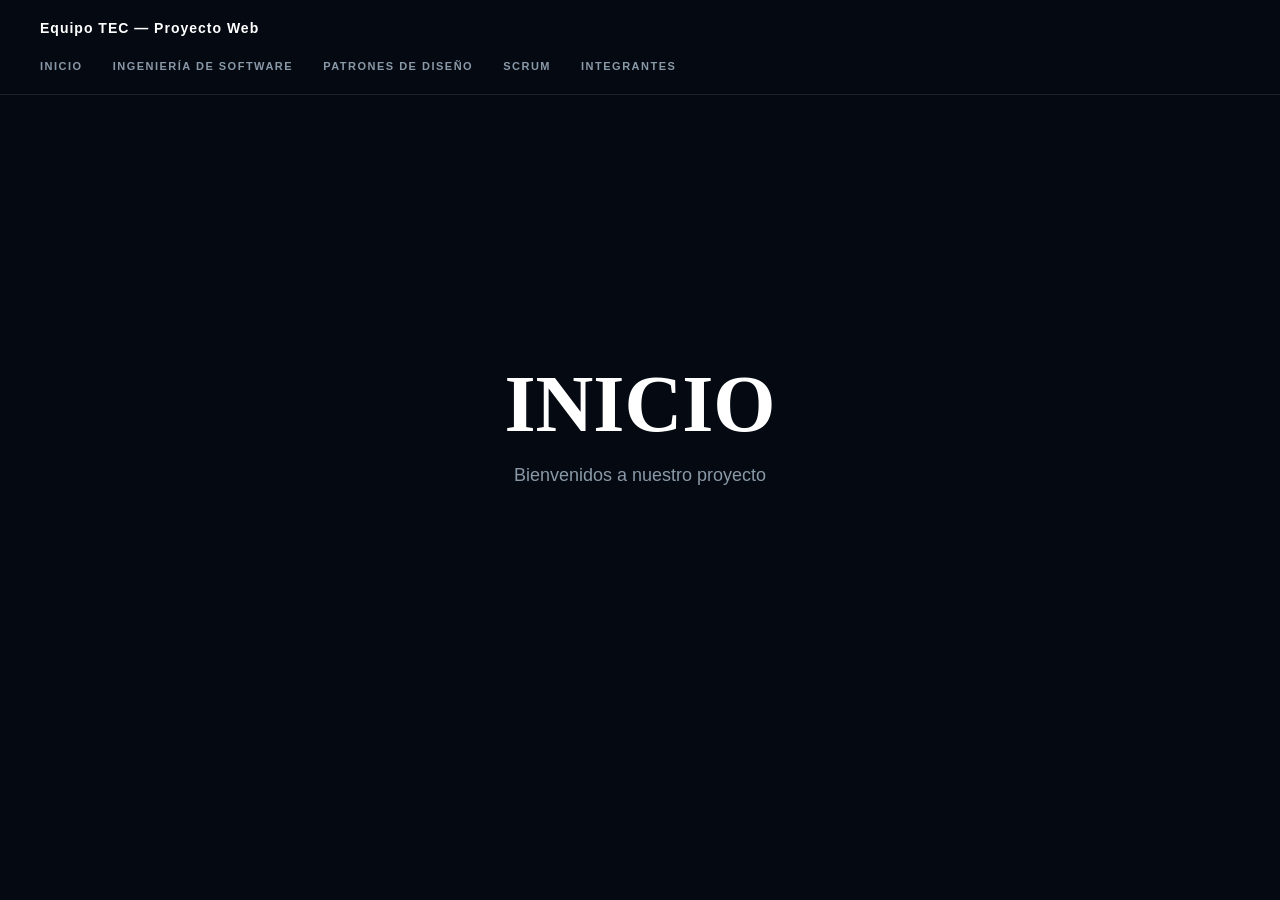
==== index.html @ ebf643b5 "Creacion de index" ====
<!DOCTYPE html>
<html lang="es">
<head>
    <meta charset="UTF-8">
    <meta name="viewport" content="width=device-width, initial-scale=1.0">
    <title>PROYECTO SCRUM</title>
    <link rel="stylesheet" href="style.css">
</head> 
    <body> 
    <header class="nav_bar"> 
        <div class="logo">
             Equipo TEC — Proyecto Web
        </div>
        <nav>
            <ul class="nav_menu">
                <li><a href="index.html">INICIO</a></li>
                <li><a href="teorials.html">INGENIERÍA DE SOFTWARE</a></li>
                <li><a href="patronesDiseño.html">PATRONES DE DISEÑO</a></li>
                <li><a href="scrum.html">SCRUM</a></li>
                <li><a href="perfilDesarrollador.html">INTEGRANTES</a></li>
            </ul>
        </nav>
    </header>

    <main class="contenido">
        <div class="glow-effect"></div>
        <div >
            <h1>INICIO</h1>
            <p>Bienvenidos a nuestro proyecto</p>
        </div>
    </main>

    </body> 

</html>
---- style.css ----
:root {
    --bg-color: #050a12;
    --text-white: #ffffff;
    --accent-blue: #5ba4e5;
    --nav-text: #8a99a8;
    --font-main: 'Inter', sans-serif;
    --font-title: 'Playfair Display', serif;
}

* {
    margin: 0;
    padding: 0;
    box-sizing: border-box;
}

body {
    background-color: var(--bg-color);
    color: var(--text-white);
    font-family: var(--font-main);
    overflow-x: hidden;
}


.nav_bar {
    padding: 20px 40px;
    border-bottom: 1px solid rgba(255, 255, 255, 0.1);
}

.logo {
    font-size: 14px;
    font-weight: 600;
    margin-bottom: 20px;
    display: flex;
    align-items: center;
    letter-spacing: 1px;
}



.nav_menu {
    list-style: none;
    display: flex;
    gap: 30px;
}

.nav_menu li a {
    text-decoration: none;
    color: var(--nav-text);
    font-size: 11px;
    font-weight: 700;
    letter-spacing: 1.5px;
    transition: 0.3s;
}

.contenido {
    height: 70vh;
    display: flex;
    align-items: center;
    justify-content: center;
    text-align: center;
    position: relative;
}



h1 {
    font-family: var(--font-title);
    font-size: 80px;
    margin-top: 25px;
    margin-bottom: 15px;
    font-weight: 700;
}



p {
    color: var(--nav-text);
    font-size: 18px;
    font-weight: 300;
    max-width: 600px;
    margin: 0 auto;
}
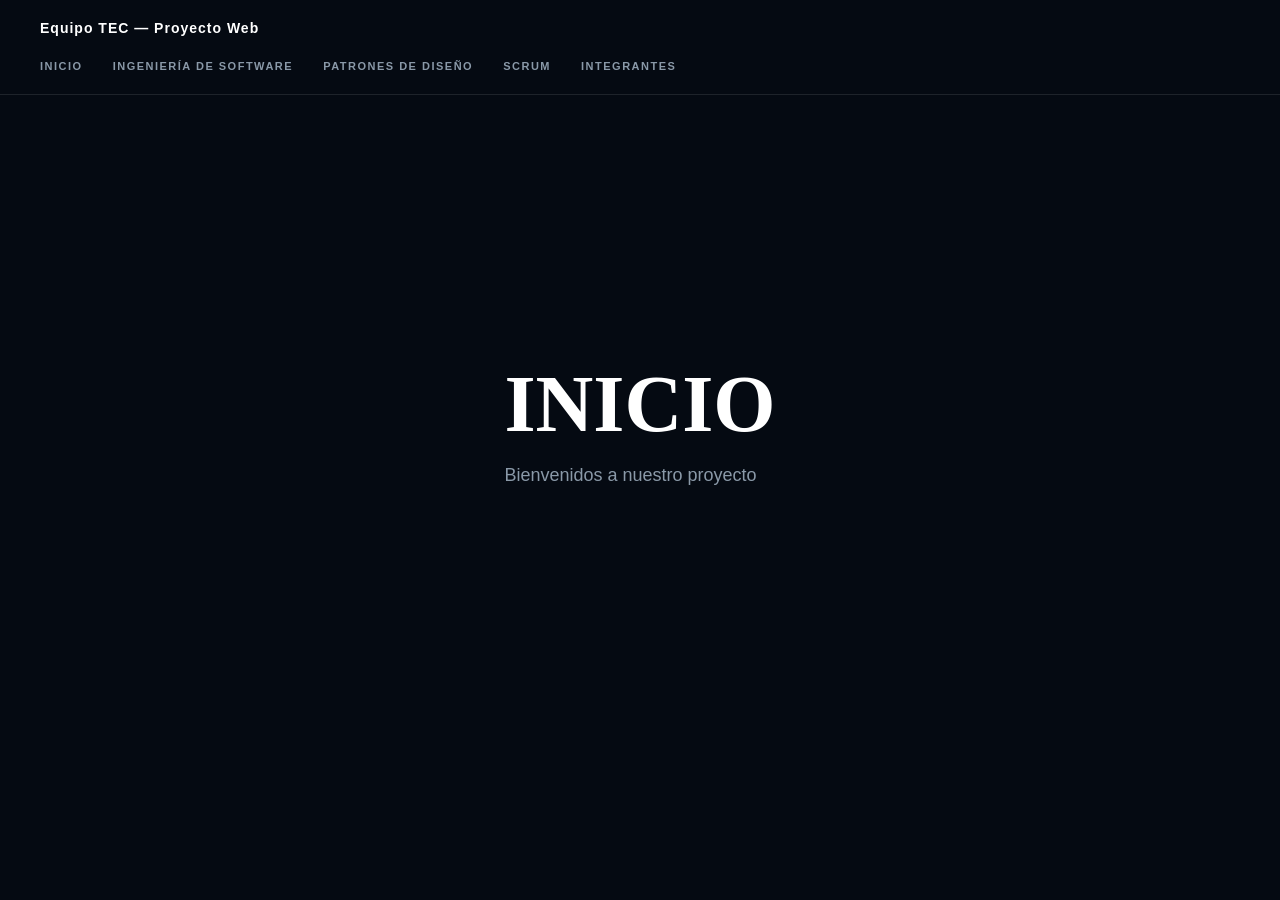
==== commit 25f88c8f: "Se agrega pagina de integrantes y se corrigen rutas" ====
--- a/index.html
+++ b/index.html
@@ -14,10 +14,10 @@
         <nav>
             <ul class="nav_menu">
                 <li><a href="index.html">INICIO</a></li>
-                <li><a href="teorials.html">INGENIERÍA DE SOFTWARE</a></li>
+                <li><a href="ingenieriaSoftwre.html">INGENIERÍA DE SOFTWARE</a></li>
                 <li><a href="patronesDiseño.html">PATRONES DE DISEÑO</a></li>
                 <li><a href="scrum.html">SCRUM</a></li>
-                <li><a href="perfilDesarrollador.html">INTEGRANTES</a></li>
+                <li><a href="integrantes.html">INTEGRANTES</a></li>
             </ul>
         </nav>
     </header>
--- a/style.css
+++ b/style.css
@@ -20,7 +20,6 @@
     overflow-x: hidden;
 }
 
-
 .nav_bar {
     padding: 20px 40px;
     border-bottom: 1px solid rgba(255, 255, 255, 0.1);
@@ -35,8 +34,6 @@
     letter-spacing: 1px;
 }
 
-
-
 .nav_menu {
     list-style: none;
     display: flex;
@@ -60,8 +57,6 @@
     text-align: center;
     position: relative;
 }
-
-
 
 h1 {
     font-family: var(--font-title);
@@ -71,12 +66,192 @@
     font-weight: 700;
 }
 
-
-
 p {
     color: var(--nav-text);
     font-size: 18px;
     font-weight: 300;
     max-width: 600px;
     margin: 0 auto;
-}+    text-align: justify;
+}
+
+/* Resalta la pestaña actual y el hover en el menú */
+.nav_menu li a:hover,
+.nav_menu li a.active {
+    color: var(--accent-blue);
+}
+
+/* Contenedor extra para agrupar h1 y p si decides agregar más cosas */
+.texto-central {
+    display: flex;
+    flex-direction: column;
+    padding: 0 20px;
+}
+
+/* Usando el color azul de tus variables para resaltar partes del título */
+.resaltado {
+    color: var(--accent-blue);
+}
+
+.parrafos{
+    color: var(--text-white);
+}
+
+.nav_menu li a.active { color: var(--accent-blue); }
+
+.page_label {
+    font-size: 11px;
+    font-weight: 700;
+    letter-spacing: 2px;
+    text-transform: uppercase;
+    color: var(--accent-blue);
+}
+
+.page_content {
+    max-width: 900px;
+    margin: 0 auto;
+    padding: 3rem 2rem 5rem;
+}
+
+.seccion { margin-bottom: 4rem; }
+
+.seccion_titulo {
+    font-family: var(--font-title);
+    font-size: 28px;
+    font-weight: 700;
+    margin-bottom: 1.5rem;
+    padding-bottom: 0.5rem;
+    border-bottom: 1px solid rgba(255, 255, 255, 0.1);
+}
+
+.card {
+    background: rgba(255, 255, 255, 0.03);
+    border: 1px solid rgba(255, 255, 255, 0.08);
+    border-radius: 8px;
+    padding: 1.5rem 2rem;
+}
+
+.card p, .tl_item p {
+    font-size: 15px !important;
+    line-height: 1.8;
+    margin-bottom: 1rem;
+    max-width: none;
+}
+
+.card p:last-child { margin-bottom: 0; }
+
+.card_titulo {
+    font-size: 14px;
+    font-weight: 600;
+    color: var(--accent-blue);
+    margin-bottom: 0.6rem;
+}
+
+.grid_cards {
+    display: grid;
+    grid-template-columns: repeat(auto-fit, minmax(250px, 1fr));
+    gap: 1rem;
+}
+
+.cita {
+    border-left: 2px solid var(--accent-blue);
+    padding: 0.8rem 1.2rem;
+    margin-top: 1rem;
+    font-style: italic;
+    color: var(--nav-text);
+    background: rgba(91, 164, 229, 0.05);
+    font-size: 14px !important;
+    max-width: none !important;
+}
+
+.cita strong { color: var(--text-white); font-style: normal; }
+
+.timeline { display: flex; flex-direction: column; gap: 1rem; }
+
+.tl_item {
+    display: flex;
+    gap: 1.2rem;
+    background: rgba(255, 255, 255, 0.03);
+    border: 1px solid rgba(255, 255, 255, 0.08);
+    border-radius: 8px;
+    padding: 1.2rem 1.5rem;
+}
+
+.tl_num {
+    font-family: var(--font-title);
+    font-size: 22px;
+    font-weight: 700;
+    color: var(--accent-blue);
+    opacity: 0.4;
+    min-width: 36px;
+}
+
+.footer {
+    border-top: 1px solid rgba(255, 255, 255, 0.1);
+    padding: 1.5rem 40px;
+    text-align: center;
+}
+
+.rol_group {
+    margin-bottom: 3rem;
+}
+
+.rol_label {
+    font-size: 11px;
+    font-weight: 700;
+    letter-spacing: 2px;
+    text-transform: uppercase;
+    color: var(--accent-blue);
+    margin-bottom: 1rem;
+}
+
+.integrante_card {
+    display: flex;
+    flex-direction: row;
+    background: rgba(255, 255, 255, 0.03);
+    border: 1px solid rgba(255, 255, 255, 0.08);
+    border-radius: 8px;
+    overflow: hidden;
+    margin-bottom: 1rem;
+}
+
+.integrante_foto {
+    width: 180px;
+    height: 180px;
+    object-fit: cover;
+    flex-shrink: 0;
+    display: block;
+}
+
+.integrante_info {
+    padding: 1.2rem 1.5rem;
+}
+
+.integrante_nombre {
+    font-size: 16px;
+    font-weight: 600;
+    color: var(--text-white);
+    margin-bottom: 0.3rem;
+}
+
+.integrante_rol {
+    font-size: 11px;
+    font-weight: 700;
+    letter-spacing: 1.5px;
+    text-transform: uppercase;
+    color: var(--accent-blue);
+    display: block;
+    margin-bottom: 0.8rem;
+}
+
+.integrante_desc {
+    font-size: 13px !important;
+    line-height: 1.7;
+    color: var(--nav-text);
+    max-width: none;
+}
+
+
+.footer p { font-size: 12px; letter-spacing: 1px; }
+
+.footer_acento { color: var(--accent-blue); }
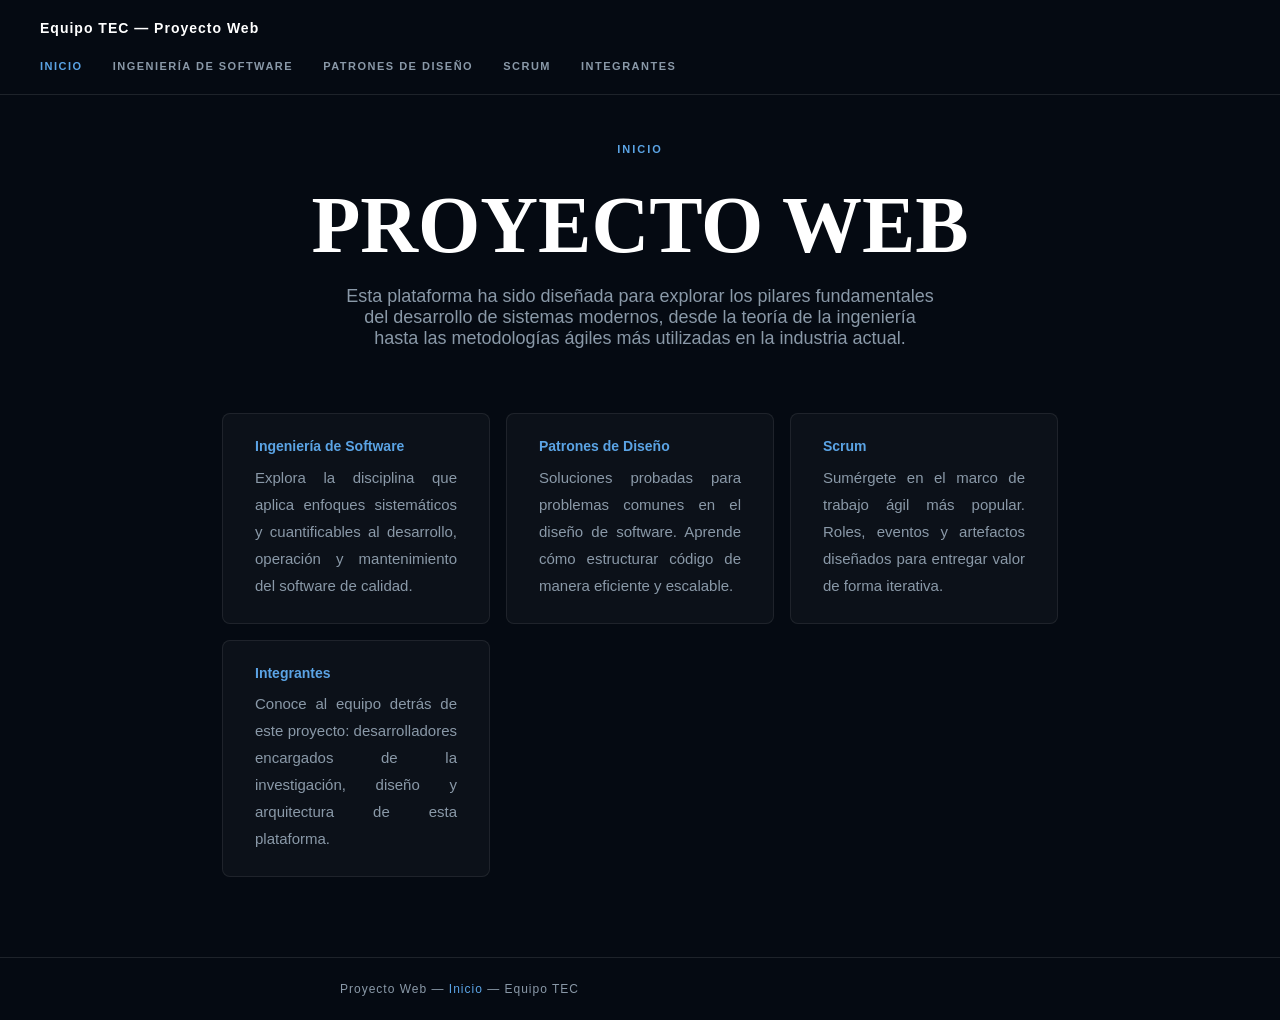
==== commit a18e30b3: "Update index.html" ====
--- a/index.html
+++ b/index.html
@@ -6,14 +6,14 @@
     <title>PROYECTO SCRUM</title>
     <link rel="stylesheet" href="style.css">
 </head> 
-    <body> 
+<body> 
     <header class="nav_bar"> 
         <div class="logo">
              Equipo TEC — Proyecto Web
         </div>
         <nav>
             <ul class="nav_menu">
-                <li><a href="index.html">INICIO</a></li>
+                <li><a href="index.html" class="active">INICIO</a></li>
                 <li><a href="ingenieriaSoftwre.html">INGENIERÍA DE SOFTWARE</a></li>
                 <li><a href="patronesDiseño.html">PATRONES DE DISEÑO</a></li>
                 <li><a href="scrum.html">SCRUM</a></li>
@@ -22,14 +22,38 @@
         </nav>
     </header>
 
-    <main class="contenido">
-        <div class="glow-effect"></div>
-        <div >
-            <h1>INICIO</h1>
-            <p>Bienvenidos a nuestro proyecto</p>
-        </div>
+    <main class="page_content">
+        <section class="contenido" style="height: auto; margin-bottom: 4rem;">
+            <div class="texto-central">
+                <p class="page_label">INICIO</p>
+                <h1>PROYECTO WEB</h1>
+                <p style="text-align: center; margin: 0 auto;">Esta plataforma ha sido diseñada para explorar los pilares fundamentales del desarrollo de sistemas modernos, desde la teoría de la ingeniería hasta las metodologías ágiles más utilizadas en la industria actual.</p>
+            </div>
+        </section>
+
+        <section class="grid_cards">
+            <div class="card">
+                <h3 class="card_titulo">Ingeniería de Software</h3>
+                <p>Explora la disciplina que aplica enfoques sistemáticos y cuantificables al desarrollo, operación y mantenimiento del software de calidad.</p>
+            </div>
+            <div class="card">
+                <h3 class="card_titulo">Patrones de Diseño</h3>
+                <p>Soluciones probadas para problemas comunes en el diseño de software. Aprende cómo estructurar código de manera eficiente y escalable.</p>
+            </div>
+            <div class="card">
+                <h3 class="card_titulo">Scrum</h3>
+                <p>Sumérgete en el marco de trabajo ágil más popular. Roles, eventos y artefactos diseñados para entregar valor de forma iterativa.</p>
+            </div>
+            <div class="card">
+                <h3 class="card_titulo">Integrantes</h3>
+                <p>Conoce al equipo detrás de este proyecto: desarrolladores encargados de la investigación, diseño y arquitectura de esta plataforma.</p>
+            </div>
+        </section>
     </main>
 
-    </body> 
+    <footer class="footer">
+        <p>Proyecto Web — <span class="footer_acento">Inicio</span> — Equipo TEC</p>
+    </footer>
 
-</html>+</body> 
+</html>
